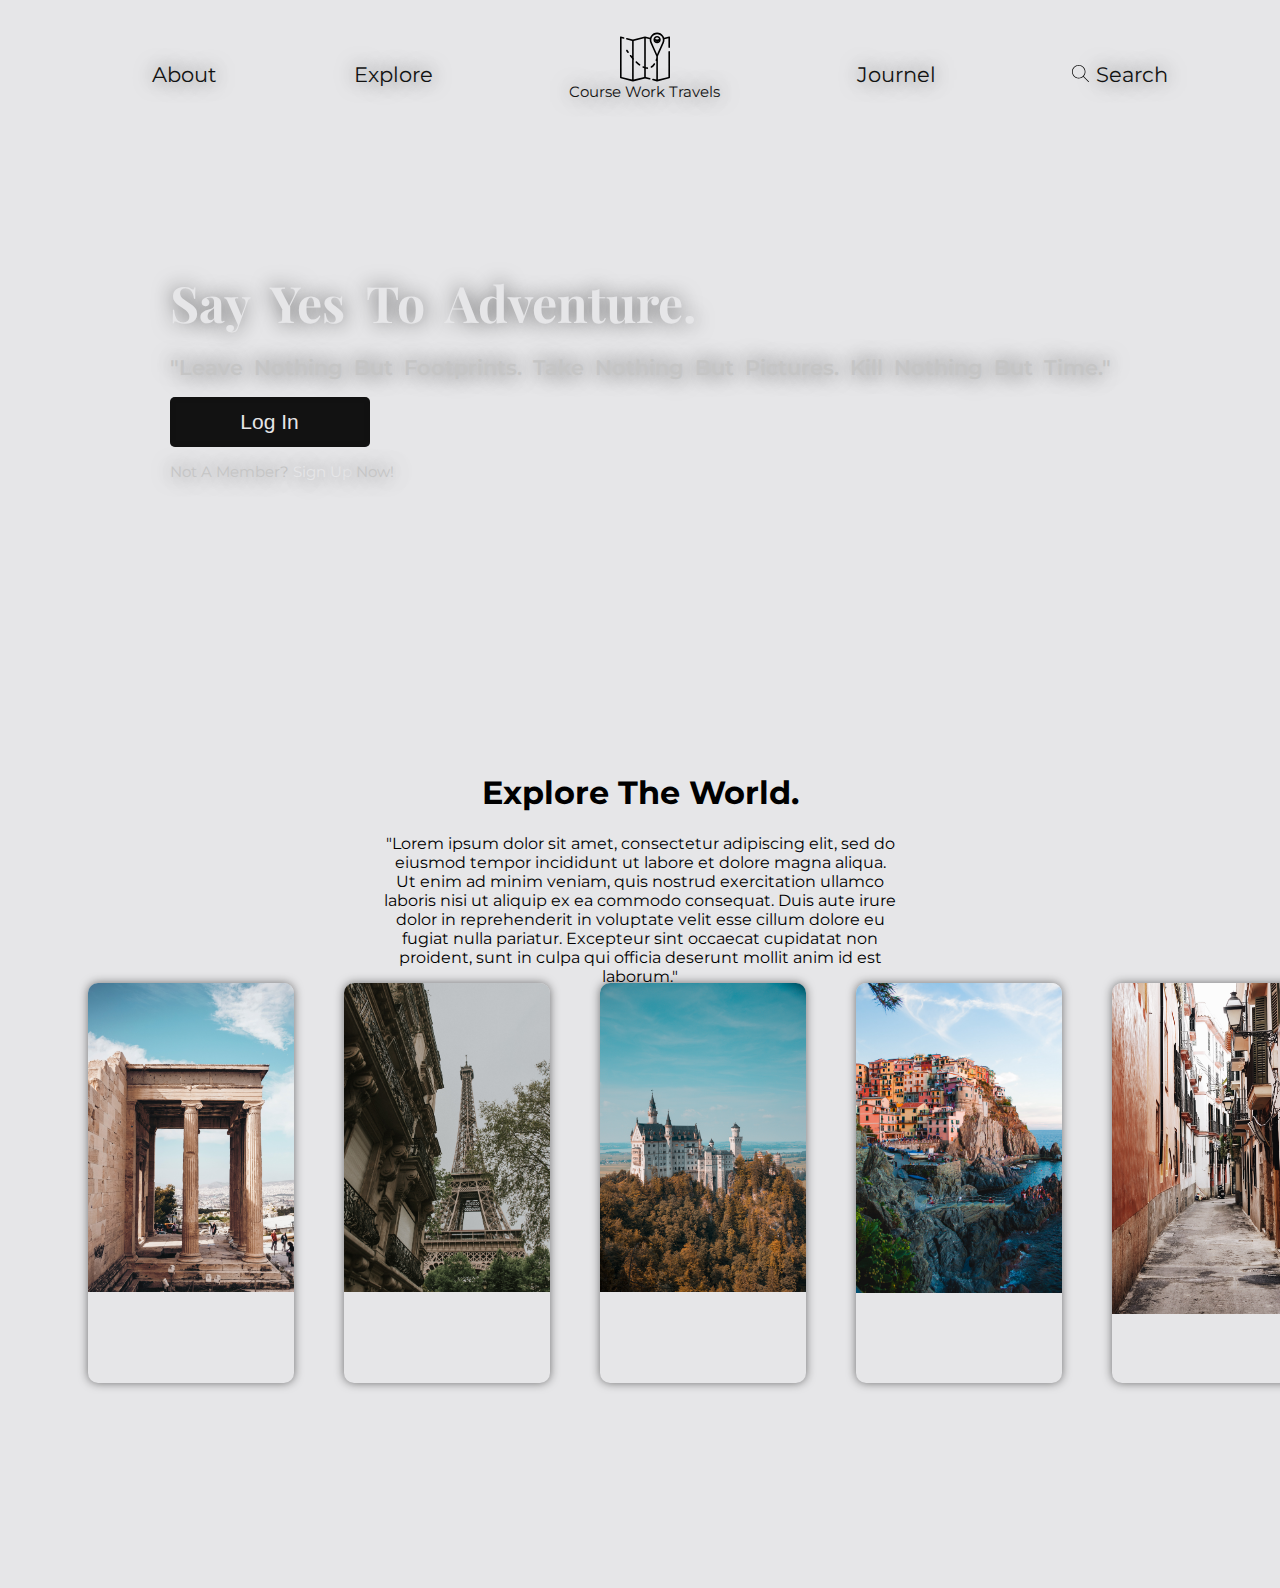
==== views/home.html @ 565a5c35 "Built Front end" ====
<!DOCTYPE html>
<html lang="en">

<head>
    <meta charset="UTF-8">
    <meta name="viewport" content="width=device-width, initial-scale=1.0">
    <title>Document</title>
    <link rel="stylesheet" href="../styles/home-main.css">
    <link rel="stylesheet" href="../styles/home-nav.css">
    <link rel="stylesheet" href="../styles/home-main-txt.css">
    <link rel="stylesheet" href="../styles/Explore-cards.css">
</head>

<body>
    <div class="background1"><img src="../assets/mainPageBackground.png" alt=""></div>

    <nav>
        <ul>
            <li> <a href="#" class="about">About</a> </li>
            <li> <a href="#explore" class="explore">Explore</a> </li>
            <li>
                <a href="./index.html" class="logo"><img src="../assets/mapLogo.svg" alt="">Course Work Travels</a>

            </li>
            <li> <a href="#" class="journel">Journel</a> </li>
            <li>
                <a href="#" class="search"><img src="../assets/search.svg" alt="">Search</a>
            </li>
        </ul>
    </nav>

    <section>
        <div class="main-txt">
            <h1>Say Yes To Adventure.</h1>
            <h2>"Leave Nothing But Footprints. Take Nothing But Pictures. Kill Nothing But Time."</h2>
            <div class="sign">
                <button>Log In</button>
                <h3>Not A Member? <a href="#">Sign Up</a> Now!</h3>
            </div>
        </div>
    </section>

    <span id="explore">
        <div class="explore">
            <div class="text">
                <h1>Explore The World.</h1>
                <p>"Lorem ipsum dolor sit amet, consectetur adipiscing elit, sed do eiusmod tempor incididunt ut labore et dolore magna aliqua. Ut enim ad minim veniam, quis nostrud exercitation ullamco laboris nisi ut aliquip ex ea commodo consequat. Duis
                    aute irure dolor in reprehenderit in voluptate velit esse cillum dolore eu fugiat nulla pariatur. Excepteur sint occaecat cupidatat non proident, sunt in culpa qui officia deserunt mollit anim id est laborum."</p>
            </div>
            <div class="card-container">
                <div class="card">
                    <img src="../assets/countries/Greece/main.jpg" alt="">
                    <div class="info">
                        <h1>Country</h1>
                        <h2>xx Destinations</h2>
                        <ul>
                            <li>User Rating : </li>
                            <li><img class="1" src="../assets/star.svg" alt=""></li>
                            <li><img class="2" src="../assets/star.svg" alt=""></li>
                            <li><img class="3" src="../assets/star.svg" alt=""></li>
                            <li><img class="4" src="../assets/star.svg" alt=""></li>
                            <li><img class="5" src="../assets/star.svg" alt=""></li>
                            
                        </ul>
                    </div>
                </div>
                <div class="card">
                    <img src="../assets/countries/France/main.jpg" alt="">
                    <div class="info">
                        <h1>Country</h1>
                        <h2>xx Destinations</h2>
                        <ul>
                            <li>User Rating : </li>
                            <li><img class="1" src="../assets/star.svg" alt=""></li>
                            <li><img class="2" src="../assets/star.svg" alt=""></li>
                            <li><img class="3" src="../assets/star.svg" alt=""></li>
                            <li><img class="4" src="../assets/star.svg" alt=""></li>
                            <li><img class="5" src="../assets/star.svg" alt=""></li>
                        </ul>
                    </div>
                </div>
                <div class="card">
                    <img src="../assets/countries/Germany/main.jpg" alt="">
                    <div class="info">
                        <h1>Country</h1>
                        <h2>xx Destinations</h2>
                        <ul>
                            <li>User Rating : </li>
                            <li><img class="1" src="../assets/star.svg" alt=""></li>
                            <li><img class="2" src="../assets/star.svg" alt=""></li>
                            <li><img class="3" src="../assets/star.svg" alt=""></li>
                            <li><img class="4" src="../assets/star.svg" alt=""></li>
                            <li><img class="5" src="../assets/star.svg" alt=""></li>
                        </ul>
                    </div>
                </div>
                <div class="card">
                    <img src="../assets/countries/italy/main.jpg" alt="">
                    <div class="info">
                        <h1>Country</h1>
                        <h2>xx Destinations</h2>
                        <ul>
                            <li>User Rating : </li>
                            <li><img class="1" src="../assets/star.svg" alt=""></li>
                            <li><img class="2" src="../assets/star.svg" alt=""></li>
                            <li><img class="3" src="../assets/star.svg" alt=""></li>
                            <li><img class="4" src="../assets/star.svg" alt=""></li>
                            <li><img class="5" src="../assets/star.svg" alt=""></li>
                        </ul>
                    </div>
                </div>
                <div class="card">
                    <img src="../assets/countries/Spain/main.jpg" alt="">
                    <div class="info">
                        <h1>Country</h1>
                        <h2>xx Destinations</h2>
                        <ul>
                            <li>User Rating : </li>
                            <li><img class="1" src="../assets/star.svg" alt=""></li>
                            <li><img class="2" src="../assets/star.svg" alt=""></li>
                            <li><img class="3" src="../assets/star.svg" alt=""></li>
                            <li><img class="4" src="../assets/star.svg" alt=""></li>
                            <li><img class="5" src="../assets/star.svg" alt=""></li>
                        </ul>
                    </div>
                </div>
            </div>
        </div>

    </span>

</body>

</html>
---- styles/home-main.css ----
@import url('https://fonts.googleapis.com/css?family=Montserrat:100,200,400,600,700&display=swap');
@import url('https://fonts.googleapis.com/css?family=Playfair+Display:400,700&display=swap');
:root {
    --main-body-color: #E6E6E8;
    --dark-txt-color: #121212;
    --dark-txt-shadow-color: #121212a1;
    --light-txt-color: #E6E6E8;
    --light-txt-shadow-color: #E6E6E8;
    --dark-shadow-color: #1212128f;
    --secondary-light-txt-color: #c5c5c5;
    --secondary-dark-txt-color: #383838;
}

html {
    scroll-behavior: smooth;
    -webkit-overflow-scrolling: touch;
}

body {
    margin: 0;
    padding: 0;
    width: 100vw;
    height: 100vh;
    overflow-x: hidden;
    font-family: 'Montserrat', sans-serif;
    position: relative;
    scroll-snap-type: y mandatory;
    background-color: var(--main-body-color);
}

.background1 {
    height: 100%;
    width: 100%;
    z-index: -1;
    margin: 0;
    padding: 0;
    overflow: hidden;
    scroll-snap-align: start;
    position: absolute;
}

.background1 img {
    max-width: 100%;
    max-height: 100%;
    margin-left: 50%;
    transform: translateX(-50%);
    object-fit: contain;
}
---- styles/home-nav.css ----
nav {
    width: 100%;
    height: 10%;
}

nav ul {
    margin: 2em 7em;
    display: flex;
    justify-content: space-between;
    align-items: baseline;
}

nav ul li {
    display: inline;
    font-size: 21px;
}

nav ul li a {
    text-decoration: none;
    color: var(--dark-txt-color);
    text-shadow: 0px 0px 20px var(--dark-txt-shadow-color);
    font-weight: regular;
    transition: all 300ms ease-out;
    border-bottom: 1px solid transparent;
}

nav ul li a:not(.logo):hover {
    border-color: var(--dark-txt-color);
}

nav ul .logo {
    display: flex;
    flex-direction: column;
    justify-content: center;
    align-items: center;
    font-size: 15px;
    flex-wrap: wrap;
    width: 100%;
}

nav ul .logo img {
    width: 50px;
}

nav ul .search img {
    padding-right: 7px;
    width: 17px;
}
---- styles/home-main-txt.css ----
section {
    width: 100%;
    height: auto;
    display: flex;
    justify-content: center;
    align-items: center;
    margin-top: 10%;
}

section .main-txt {
    cursor: default;
}

section .main-txt h1 {
    font-size: 50px;
    font-family: 'Playfair Display', serif;
    color: var(--light-txt-color);
    text-shadow: 0px 0px 20px var(--dark-txt-shadow-color);
    word-spacing: 10px;
    margin: 2% 0%;
}

section .main-txt h2 {
    font-size: 21px;
    font-family: 'Montserrat', sans-serif;
    font-weight: 600;
    color: var(--secondary-light-txt-color);
    text-shadow: 0px 0px 20px var(--dark-txt-shadow-color);
    word-spacing: 5px;
}

section .main-txt .sign button {
    width: 200px;
    height: 50px;
    background-color: var(--dark-txt-color);
    border: none;
    font-size: 21px;
    color: var(--light-txt-color);
    border-radius: 5px;
    transition: all 300ms ease-out;
    cursor: pointer;
    -webkit-box-shadow: inset 0px 0px 5px 0px var(--dark-txt-shadow-color);
    -moz-box-shadow: inset 0px 0px 5px 0px var(--dark-txt-shadow-color);
    box-shadow: inset 0px 0px 5px 0px var(--dark-txt-shadow-color);
}

section .main-txt .sign button:hover {
    word-spacing: 10px;
    letter-spacing: 5px;
    color: var(--dark-txt-color);
    background-color: var(--light-txt-color);
    -webkit-box-shadow: 0px 0px 10px 0px var(--dark-txt-shadow-color);
    -moz-box-shadow: 0px 0px 10px 0px var(--dark-txt-shadow-color);
    box-shadow: 0px 0px 10px 0px var(--dark-txt-shadow-color);
}

section .main-txt .sign button:focus {
    outline: none;
    border: none;
}

section .main-txt .sign h3 {
    font-size: 15px;
    font-family: 'Montserrat', sans-serif;
    font-weight: 400;
    color: var(--secondary-light-txt-color);
    text-shadow: 0px 0px 20px var(--dark-txt-shadow-color);
    transition: all 300ms ease-out;
    cursor: pointer;
}

section .main-txt .sign h3 a {
    font-size: 15px;
    font-family: 'Montserrat', sans-serif;
    text-decoration: none;
    color: var(--light-txt-color);
    text-shadow: 0px 0px 20px var(--dark-txt-shadow-color);
    font-weight: regular;
    transition: all 300ms ease-out;
    border-bottom: 1px solid transparent;
}

section .main-txt .sign h3:hover>a {
    border-color: var(--dark-txt-color);
    color: var(--dark-txt-color);
    background-color: var(--light-txt-color);
}
---- styles/Explore-cards.css ----
span .explore {
    width: 100%;
    height: 100%;
    cursor: default;
    display: flex;
    flex-direction: column;
    margin-top: 15%;
}

span .explore .text {
    height: 20%;
    margin: 0% 30%;
    margin-top: 5%;
    text-align: center;
}

span .explore .card-container {
    width: 100%;
    height: 70%;
    position: relative;
    padding: 4% 3%;
    display: flex;
    justify-content: start;
}

span .explore .card-container .card {
    width: 300px;
    height: 400px;
    border-radius: 10px;
    overflow: hidden;
    margin-left: 50px;
    position: relative;
    cursor: pointer;
    transition: all 300ms ease-in-out;
    -webkit-box-shadow: 0px 10px 10px 0px var(--dark-shadow-color);
    -moz-box-shadow: 0px 10px 10px 0px var(--dark-shadow-color);
    box-shadow: 0px 0px 10px 0px var(--dark-shadow-color);
}

span .explore .card-container .card img {
    width: 100%;
    z-index: 0;
    transition: all 300ms ease-out;
}

span .explore .card-container .card .info {
    opacity: 0%;
    width: 100%;
    position: absolute;
    z-index: 2;
    bottom: 0;
    left: 0;
    padding-left: 20px;
    color: var(--light-txt-color);
    text-shadow: 0px 0px 10px var(--dark-txt-shadow-color);
    transition: all 300ms ease-in-out;
}

span .explore .card-container .card:hover>.info {
    opacity: 100%;
}

span .explore .card-container .card:hover {
    -webkit-box-shadow: 0px 20px 10px 0px var(--dark-shadow-color);
    -moz-box-shadow: 0px 20px 10px 0px var(--dark-shadow-color);
    box-shadow: 0px 0px 20px 0px var(--dark-shadow-color);
}

span .explore .card-container .card:hover>img {
    transform-origin: center;
    transform: scale(1.1, 1.1);
    filter: brightness(30%);
}

span .explore .card-container .card .info h1 {
    font-size: 50px;
    font-weight: 400;
    margin: 0;
}

span .explore .card-container .card .info h2 {
    font-size: 21px;
    font-weight: 400;
    color: var(--secondary-light-txt-color);
    margin: 0;
}

span .explore .card-container .card .info ul {
    list-style: none;
    padding: 0;
}

span .explore .card-container .card .info ul li {
    display: inline;
    font-size: 13px;
    color: var(--secondary-light-txt-color);
}

span .explore .card-container .card .info ul li img {
    width: 17px;
    filter: invert(100%);
}
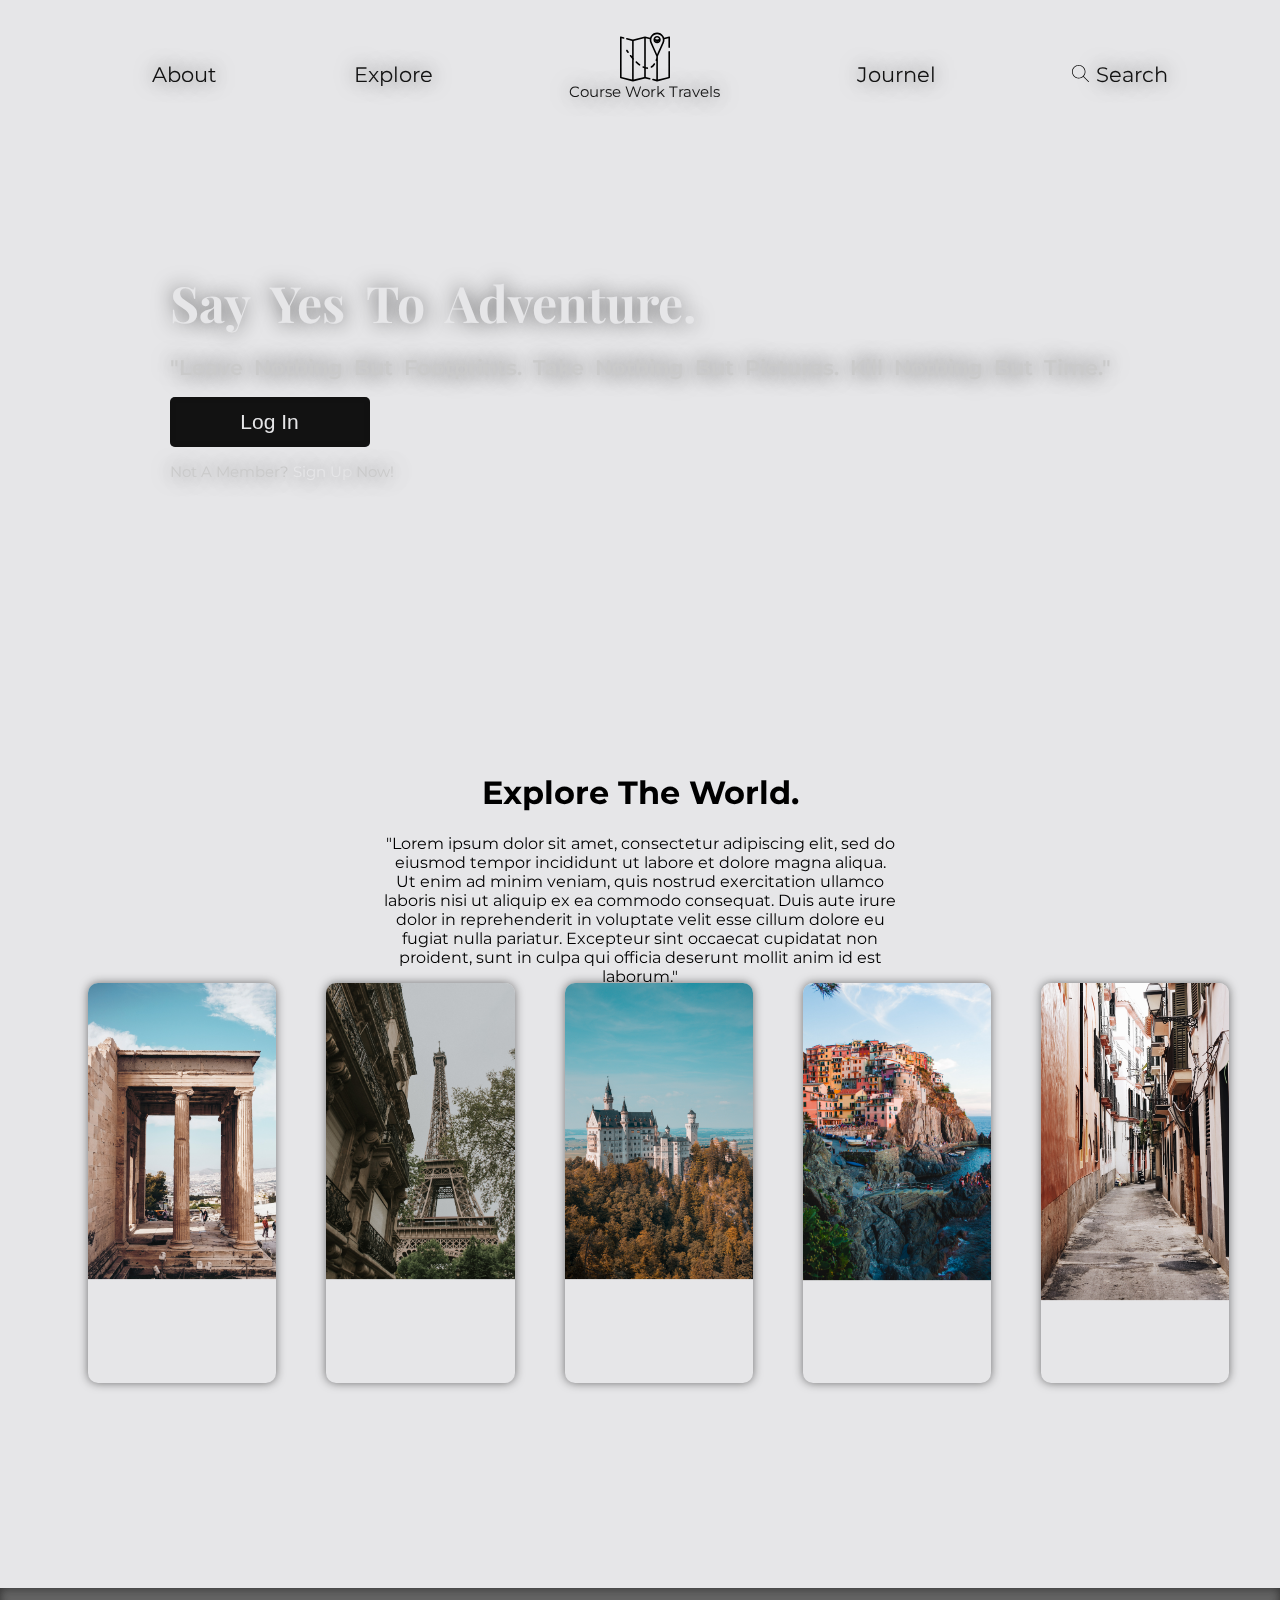
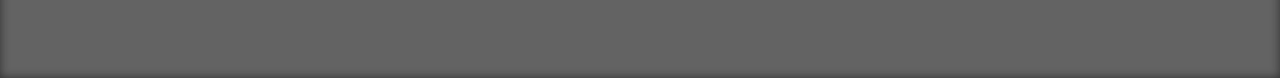
==== commit 63abb590: "Added login/signup" ====
--- a/views/home.html
+++ b/views/home.html
@@ -4,17 +4,21 @@
 <head>
     <meta charset="UTF-8">
     <meta name="viewport" content="width=device-width, initial-scale=1.0">
-    <title>Document</title>
+    <title>Course Work Travels | Home</title>
     <link rel="stylesheet" href="../styles/home-main.css">
     <link rel="stylesheet" href="../styles/home-nav.css">
     <link rel="stylesheet" href="../styles/home-main-txt.css">
     <link rel="stylesheet" href="../styles/Explore-cards.css">
+    <link rel="stylesheet" href="../styles/login-form.css">
+    <link rel="stylesheet" href="../styles/sign-up.css">
+    <link rel="stylesheet" href="../styles/footer.css">
 </head>
 
 <body>
     <div class="background1"><img src="../assets/mainPageBackground.png" alt=""></div>
 
-    <nav>
+
+    <nav id="nav">
         <ul>
             <li> <a href="#" class="about">About</a> </li>
             <li> <a href="#explore" class="explore">Explore</a> </li>
@@ -35,6 +39,7 @@
             <h2>"Leave Nothing But Footprints. Take Nothing But Pictures. Kill Nothing But Time."</h2>
             <div class="sign">
                 <button>Log In</button>
+
                 <h3>Not A Member? <a href="#">Sign Up</a> Now!</h3>
             </div>
         </div>
@@ -129,6 +134,40 @@
 
     </span>
 
+    <div class="login-form-container">
+        <form class="login" action="">
+            <div class="shape"></div>
+            <h1>Login.</h1>
+            <h2>Please Enter Your Email and Password.</h2>
+            <input type="email" placeholder="Email" required>
+            <input type="password" placeholder="Password" required>
+
+            <button type="submit">Log In</button>
+
+
+        </form>
+
+
+    </div>
+    <div class="signup-form-container">
+        <form class="signup" action="">
+            <div class="shape"></div>
+            <h1>Sign Up.</h1>
+            <h2>Please Use a Valid Email..</h2>
+            <input type="text" placeholder="Username" required>
+            <input type="email" placeholder="Email" required>
+            <input type="password" placeholder="Password" required>
+            <input type="password" placeholder="Confirm Password" required>
+
+            <button type="submit">Log In</button>
+
+
+        </form>
+    </div>
+
+    <footer>
+
+    </footer>
 </body>
 
 </html>--- a/styles/home-main.css
+++ b/styles/home-main.css
@@ -7,8 +7,9 @@
     --light-txt-color: #E6E6E8;
     --light-txt-shadow-color: #E6E6E8;
     --dark-shadow-color: #1212128f;
-    --secondary-light-txt-color: #c5c5c5;
-    --secondary-dark-txt-color: #383838;
+    --secondary-light-txt-color: #cacaca;
+    --secondary-dark-txt-color: #636363;
+    --secondary-red: #ff4e4e;
 }
 
 html {
@@ -45,4 +46,19 @@
     margin-left: 50%;
     transform: translateX(-50%);
     object-fit: contain;
+}
+
+.top-button {
+    width: 70px;
+    height: 70px;
+    border-radius: 45px;
+    position: fixed;
+    bottom: 0;
+    right: 0;
+    transform: translate(-50%, -50%);
+    background-color: var(--dark-txt-color);
+    -webkit-box-shadow: 0px 0px 10px 0px var( --dark-shadow-color);
+    -moz-box-shadow: 0px 0px 10px 0px var( --dark-shadow-color);
+    box-shadow: 0px 0px 10px 0px var( --dark-shadow-color);
+    z-index: 10;
 }--- a/styles/home-nav.css
+++ b/styles/home-nav.css
@@ -25,7 +25,9 @@
 }
 
 nav ul li a:not(.logo):hover {
-    border-color: var(--dark-txt-color);
+    border-color: var(--light-txt-color);
+    color: var(--light-txt-color);
+    background-color: var(--dark-txt-color);
 }
 
 nav ul .logo {
--- a/styles/home-main-txt.css
+++ b/styles/home-main-txt.css
@@ -47,11 +47,10 @@
 section .main-txt .sign button:hover {
     word-spacing: 10px;
     letter-spacing: 5px;
-    color: var(--dark-txt-color);
-    background-color: var(--light-txt-color);
-    -webkit-box-shadow: 0px 0px 10px 0px var(--dark-txt-shadow-color);
-    -moz-box-shadow: 0px 0px 10px 0px var(--dark-txt-shadow-color);
-    box-shadow: 0px 0px 10px 0px var(--dark-txt-shadow-color);
+    background-color: var(--secondary-red);
+    -webkit-box-shadow: 0px 0px 10px 0px var(--secondary-red);
+    -moz-box-shadow: 0px 0px 10px 0px var(--secondary-red);
+    box-shadow: 0px 0px 10px 0px var(--secondary-red);
 }
 
 section .main-txt .sign button:focus {
--- a/styles/Explore-cards.css
+++ b/styles/Explore-cards.css
@@ -15,7 +15,7 @@
 }
 
 span .explore .card-container {
-    width: 100%;
+    width: 93%;
     height: 70%;
     position: relative;
     padding: 4% 3%;
@@ -31,7 +31,7 @@
     margin-left: 50px;
     position: relative;
     cursor: pointer;
-    transition: all 300ms ease-in-out;
+    transition: all 300ms ease-out;
     -webkit-box-shadow: 0px 10px 10px 0px var(--dark-shadow-color);
     -moz-box-shadow: 0px 10px 10px 0px var(--dark-shadow-color);
     box-shadow: 0px 0px 10px 0px var(--dark-shadow-color);
@@ -41,6 +41,7 @@
     width: 100%;
     z-index: 0;
     transition: all 300ms ease-out;
+    transform: scale(1.1, 1.1);
 }
 
 span .explore .card-container .card .info {
@@ -68,13 +69,18 @@
 
 span .explore .card-container .card:hover>img {
     transform-origin: center;
-    transform: scale(1.1, 1.1);
+    transform: scale(1.2, 1.2);
     filter: brightness(30%);
 }
 
+span .explore .card-container .card:hover {
+    transform-origin: center;
+    transform: scale(1.1, 1.1);
+}
+
 span .explore .card-container .card .info h1 {
-    font-size: 50px;
-    font-weight: 400;
+    font-size: 21px;
+    font-weight: 600;
     margin: 0;
 }
 
--- a/styles/login-form.css
+++ b/styles/login-form.css
@@ -0,0 +1,138 @@
+.login-form-container {
+    position: fixed;
+    height: 100%;
+    width: 100%;
+    top: 0;
+    left: 0;
+    backdrop-filter: blur(10px) brightness(70%);
+    z-index: 5;
+    opacity: 0;
+    pointer-events: none;
+}
+
+.login-form-container .login {
+    width: 30%;
+    height: 70%;
+    position: absolute;
+    top: 50%;
+    left: 50%;
+    transform: translate(-50%, -50%);
+    background-color: var( --main-body-color);
+    border-radius: 25px;
+    display: flex;
+    flex-direction: column;
+    justify-content: center;
+    align-items: center;
+    background-image: url(../assets/map.png);
+    background-position: center;
+    background-size: cover;
+    -webkit-box-shadow: 0px 0px 20px 0px var(--dark-txt-shadow-color);
+    -moz-box-shadow: 0px 0px 20px 0px var(--dark-txt-shadow-color);
+    box-shadow: 0px 0px 20px 0px var(--dark-txt-shadow-color);
+}
+
+.login-form-container .shape {
+    width: 500px;
+    height: 500px;
+    border-radius: 250px;
+    z-index: 0;
+    position: absolute;
+    top: 50%;
+    left: 50%;
+    transform: translate(-50%, -50%);
+    background-color: var( --main-body-color);
+    filter: blur(100px);
+}
+
+.login-form-container h1 {
+    font-size: 50px;
+    font-family: 'Playfair Display', serif;
+    color: var(--dark-txt-color);
+    text-shadow: 0px 0px 20px var(--dark-txt-shadow-color);
+    word-spacing: 10px;
+    margin: 0;
+    z-index: 1;
+}
+
+.login-form-container h2 {
+    font-size: 15px;
+    font-family: 'Montserrat', sans-serif;
+    font-weight: 600;
+    color: var(--secondary-dark-txt-color);
+    text-shadow: 0px 0px 20px var(--dark-txt-shadow-color);
+    word-spacing: 5px;
+    z-index: 1;
+}
+
+.login-form-container .login input {
+    padding-left: 1%;
+    margin-bottom: 5px;
+    border: none;
+    outline: none;
+    border-radius: 5px;
+    width: 60%;
+    height: 5%;
+    transition: all 500ms ease-out;
+    -webkit-box-shadow: 0px 0px 0px 0px var(--dark-txt-shadow-color);
+    -moz-box-shadow: 0px 0px 0px 0px var(--dark-txt-shadow-color);
+    box-shadow: 0px 0px 0px 0px var(--dark-txt-shadow-color);
+    z-index: 1;
+}
+
+.login-form-container .login input:focus {
+    -webkit-box-shadow: 0px 0px 10px 0px var(--dark-txt-shadow-color);
+    -moz-box-shadow: 0px 0px 10px 0px var(--dark-txt-shadow-color);
+    box-shadow: 0px 0px 10px 0px var(--dark-txt-shadow-color);
+}
+
+.login-form-container .login button {
+    width: 30%;
+    height: 5%;
+    border-radius: 5px;
+    background-color: var(--dark-txt-color);
+    border: none;
+    font-size: 15px;
+    color: var(--light-txt-color);
+    margin-top: 5px;
+    transition: all 300ms ease-out;
+    cursor: pointer;
+    -webkit-box-shadow: inset 0px 0px 5px 0px var(--dark-txt-shadow-color);
+    -moz-box-shadow: inset 0px 0px 5px 0px var(--dark-txt-shadow-color);
+    box-shadow: inset 0px 0px 5px 0px var(--dark-txt-shadow-color);
+    z-index: 1;
+}
+
+.login-form-container .login button:hover {
+    word-spacing: 10px;
+    letter-spacing: 5px;
+    background-color: var(--secondary-red);
+    -webkit-box-shadow: 0px 0px 10px 0px var(--secondary-red);
+    -moz-box-shadow: 0px 0px 10px 0px var(--secondary-red);
+    box-shadow: 0px 0px 10px 0px var(--secondary-red);
+}
+
+.login-form-container .login button:focus {
+    outline: none;
+    border: none;
+}
+
+.login-form-container .login input::placeholder {
+    font-size: 15px;
+    color: var(--secondary-dark-txt-color);
+    word-spacing: 10px;
+    margin: 0;
+}
+
+.login-form-container .login input:-ms-input-placeholder {
+    font-size: 15px;
+    color: var(--secondary-dark-txt-color);
+    word-spacing: 10px;
+    margin: 0;
+}
+
+.login-form-container .login input::-ms-input-placeholder {
+    font-size: 15px;
+    color: var(--secondary-dark-txt-color);
+    word-spacing: 10px;
+    margin: 0;
+}--- a/styles/sign-up.css
+++ b/styles/sign-up.css
@@ -0,0 +1,135 @@
+.signup-form-container {
+    position: fixed;
+    height: 100%;
+    width: 100%;
+    top: 0;
+    left: 0;
+    backdrop-filter: blur(10px) brightness(70%);
+    z-index: 5;
+    opacity: 0;
+    pointer-events: none;
+}
+
+.signup-form-container .signup {
+    width: 30%;
+    height: 70%;
+    position: absolute;
+    top: 50%;
+    left: 50%;
+    transform: translate(-50%, -50%);
+    background-color: var( --main-body-color);
+    border-radius: 25px;
+    display: flex;
+    flex-direction: column;
+    justify-content: center;
+    align-items: center;
+    background-image: url(../assets/map.png);
+    background-position: center;
+    background-size: cover;
+    -webkit-box-shadow: 0px 0px 20px 0px var(--dark-txt-shadow-color);
+    -moz-box-shadow: 0px 0px 20px 0px var(--dark-txt-shadow-color);
+    box-shadow: 0px 0px 20px 0px var(--dark-txt-shadow-color);
+}
+
+.signup-form-container .shape {
+    width: 500px;
+    height: 500px;
+    border-radius: 250px;
+    z-index: 0;
+    position: absolute;
+    top: 50%;
+    left: 50%;
+    transform: translate(-50%, -50%);
+    background-color: var( --main-body-color);
+    filter: blur(100px);
+}
+
+.signup-form-container h1 {
+    font-size: 50px;
+    font-family: 'Playfair Display', serif;
+    color: var(--dark-txt-color);
+    text-shadow: 0px 0px 20px var(--dark-txt-shadow-color);
+    word-spacing: 10px;
+    margin: 0;
+    z-index: 1;
+}
+
+.signup-form-container h2 {
+    font-size: 15px;
+    font-family: 'Montserrat', sans-serif;
+    font-weight: 600;
+    color: var(--secondary-dark-txt-color);
+    text-shadow: 0px 0px 20px var(--dark-txt-shadow-color);
+    word-spacing: 5px;
+    z-index: 1;
+}
+
+.signup-form-container .signup input {
+    padding-left: 1%;
+    margin-bottom: 5px;
+    border: none;
+    outline: none;
+    border-radius: 5px;
+    width: 60%;
+    height: 5%;
+    transition: all 500ms ease-out;
+    -webkit-box-shadow: 0px 0px 0px 0px var(--dark-txt-shadow-color);
+    -moz-box-shadow: 0px 0px 0px 0px var(--dark-txt-shadow-color);
+    box-shadow: 0px 0px 0px 0px var(--dark-txt-shadow-color);
+    z-index: 1;
+}
+
+.signup-form-container .signup input:focus {
+    -webkit-box-shadow: 0px 0px 10px 0px var(--dark-txt-shadow-color);
+    -moz-box-shadow: 0px 0px 10px 0px var(--dark-txt-shadow-color);
+    box-shadow: 0px 0px 10px 0px var(--dark-txt-shadow-color);
+}
+
+.signup-form-container .signup button {
+    width: 30%;
+    height: 5%;
+    border-radius: 5px;
+    background-color: var(--dark-txt-color);
+    border: none;
+    font-size: 15px;
+    color: var(--light-txt-color);
+    margin-top: 5px;
+    transition: all 300ms ease-out;
+    cursor: pointer;
+    -webkit-box-shadow: inset 0px 0px 5px 0px var(--dark-txt-shadow-color);
+    -moz-box-shadow: inset 0px 0px 5px 0px var(--dark-txt-shadow-color);
+    box-shadow: inset 0px 0px 5px 0px var(--dark-txt-shadow-color);
+    z-index: 1;
+}
+
+.signup-form-container .signup button:hover {
+    word-spacing: 10px;
+    letter-spacing: 5px;
+    background-color: var(--secondary-red);
+    -webkit-box-shadow: 0px 0px 10px 0px var(--secondary-red);
+    -moz-box-shadow: 0px 0px 10px 0px var(--secondary-red);
+    box-shadow: 0px 0px 10px 0px var(--secondary-red);
+}
+
+.signup-form-container .signup button:focus {
+    outline: none;
+    border: none;
+}
+
+.signup-form-container .signup input::placeholder {
+    font-size: 15px;
+    color: var(--secondary-dark-txt-color);
+    margin: 0;
+}
+
+.signup-form-container .signup input:-ms-input-placeholder {
+    font-size: 15px;
+    color: var(--secondary-dark-txt-color);
+    margin: 0;
+}
+
+.signup-form-container .signup input::-ms-input-placeholder {
+    font-size: 15px;
+    color: var(--secondary-dark-txt-color);
+    margin: 0;
+}--- a/styles/footer.css
+++ b/styles/footer.css
@@ -0,0 +1,9 @@
+footer {
+    height: 10%;
+    width: 100%;
+    position: absolute;
+    background-color: var(--secondary-dark-txt-color);
+    -webkit-box-shadow: inset 0px 0px 10px 0px var(--dark-txt-shadow-color);
+    -moz-box-shadow: inset 0px 0px 10px 0px var(--dark-txt-shadow-color);
+    box-shadow: inset 0px 0px 10px 0px var(--dark-txt-shadow-color);
+}